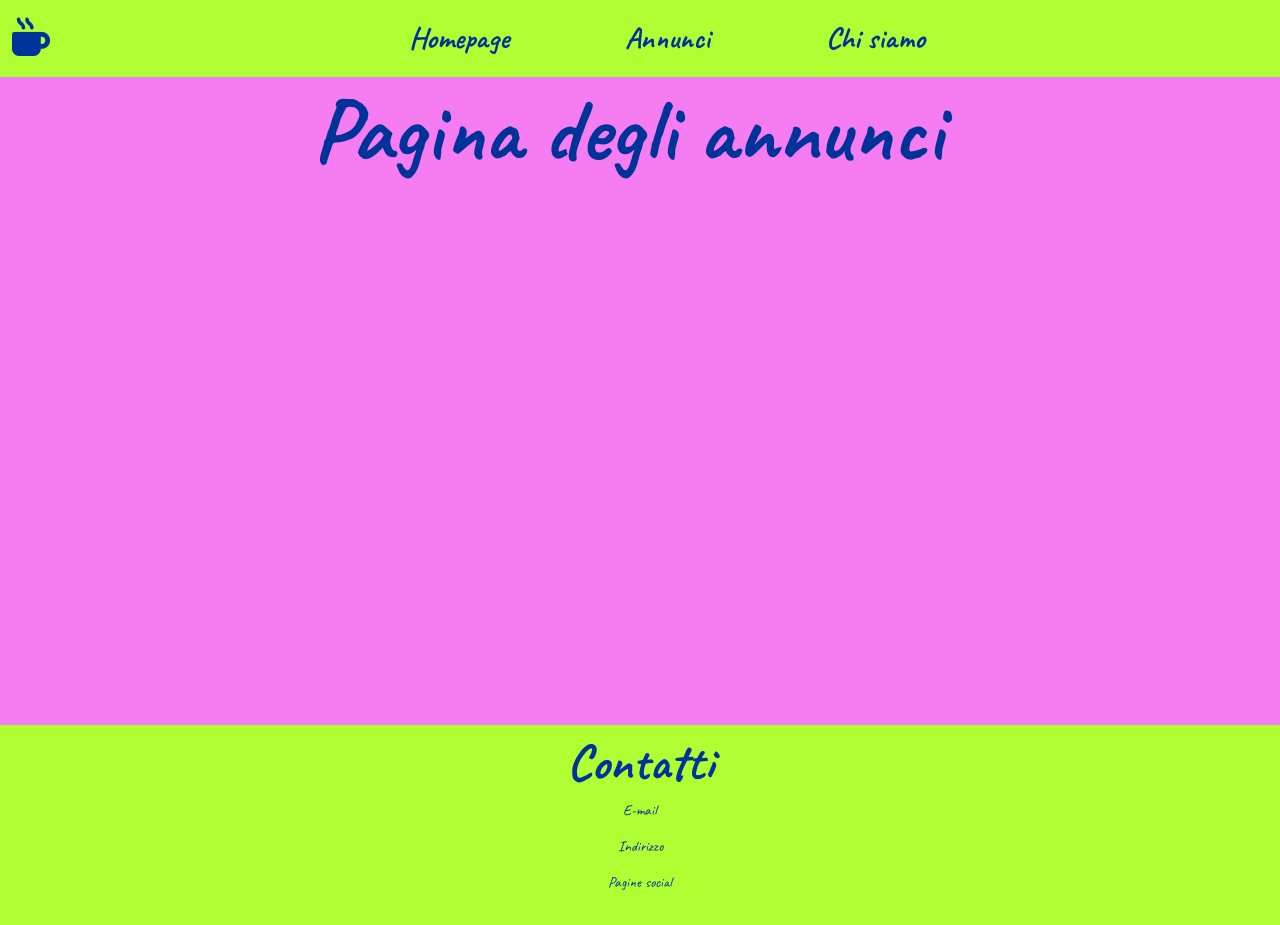
==== annunci.html @ 69888781 "iniziato fetch" ====
<!doctype html>
<html lang="en">
<head>
  <meta charset="utf-8">
  <meta name="viewport" content="width=device-width, initial-scale=1">
  <title>Presto</title>
  
  <!--Google fonts-->   
  <link rel="preconnect" href="https://fonts.googleapis.com">
  <link rel="preconnect" href="https://fonts.gstatic.com" crossorigin>
  <link href="https://fonts.googleapis.com/css2?family=Caveat:wght@400..700&display=swap" rel="stylesheet">
  
  <!--css bootstrap-->
  <link href="https://cdn.jsdelivr.net/npm/bootstrap@5.3.8/dist/css/bootstrap.min.css" rel="stylesheet" integrity="sha384-sRIl4kxILFvY47J16cr9ZwB07vP4J8+LH7qKQnuqkuIAvNWLzeN8tE5YBujZqJLB" crossorigin="anonymous">
  
  <!--fontawesome-->
  <link rel="stylesheet" href="https://cdnjs.cloudflare.com/ajax/libs/font-awesome/6.5.2/css/all.min.css" integrity="sha512-SnH5WK+bZxgPHs44uWIX+LLJAJ9/2PkPKZ5QiAj6Ta86w+fsb2TkcmfRyVX3pBnMFcV7oQPJkl9QevSCWr3W6A==" crossorigin="anonymous" referrerpolicy="no-referrer">
  <!--css custom-->
  
  <link rel="stylesheet" href="style.css">
  
</head>
<body>
  
  <!--navbar-->
  
  <nav class="navbar navbar-expand-lg bg-body-tertiary sticky-top">
    <div class="container-fluid">
      <a class="navbar-brand fw-bolder" href="#"><i class="fa-solid fa-mug-hot fa-2x"></i></a>
      <button class="navbar-toggler" type="button" data-bs-toggle="collapse" data-bs-target="#navbarNav" aria-controls="navbarNav" aria-expanded="false" aria-label="Toggle navigation">
        <span class="navbar-toggler-icon"></span>
      </button>
      <div class="collapse navbar-collapse" id="navbarNav">
        <ul class="navbar-nav">
          <li class="nav-item">
            <a class="nav-link active" aria-current="page" href="./index.html">Homepage</a>
          </li>
          <li class="nav-item">
            <a class="nav-link" href="./annunci.html">Annunci</a>
          </li>
          <li class="nav-item">
            <a class="nav-link" href="#">Chi siamo</a>
          </li>
          <li class="nav-item">
            
            
          </li>
        </ul>
      </div>
    </div>
  </nav>
  
  <!--navbar end-->
  
  
  <!--header-->
  <header class="container-fluid d-flex">
    <div class="row w-100">
      <div class="col-12 text-center">
        <h1 id="titolo" class="justify-content-center">Pagina degli annunci</h1>
        </div>
      </div>
    </div>
  </header>
  
  <!--header end-->
  


  <!--sezione 1-->
 
  <!--sezione 1 end-->
  

  <!--sezione 2-->
  
  <!--sezione 2 end-->
  


  <!--footer-->
  <footer class="container-fluid">
    <div class="row mt-5">
      <div id="contatti" class="col-12 text-center">Contatti
      <p class="details">E-mail</p>
      <p class="details">Indirizzo</p>
      <p class="details">Pagine social</p>
    </div>
    </div>
  </footer>
  <!--footer end-->
  
  <!--js bootstrap-->
  <script src="https://cdn.jsdelivr.net/npm/bootstrap@5.3.8/dist/js/bootstrap.bundle.min.js" integrity="sha384-FKyoEForCGlyvwx9Hj09JcYn3nv7wiPVlz7YYwJrWVcXK/BmnVDxM+D2scQbITxI" crossorigin="anonymous"></script>
  
  <!--js custom-->    
  <script src="annunci.js"></script>
</body>
</html>
---- style.css ----
* {
  font-family: "Caveat", cursive;
  font-optical-sizing: auto;
  font-weight: 400;
  font-style: normal;
  color: var(--blue);
}


h1, h2, h3, h4, .h1, .h2, .h3, .h4 {
  font-family: "Caveat", cursive;
  font-optical-sizing: auto;
  font-weight: bold;
  font-style:normal;
}


:root{
    --green: rgb(176,255,50);
    --blue: rgb(0, 51, 153);
    --fucsia: rgb(245, 125, 241);
}


.navbar{
    background-color: var(--green) !important;
}


.navbar .navbar-brand{
    color: var(--blue);
    font-weight: bold;
    font-size: larger;
}


.navbar .nav-link{
    color: var(--blue) !important;
    font-weight: bolder;
    margin-left: 50px;
    margin-right: 50px;
    font-size: 30px;
}


.navbar-nav{
    width: 100%;
    display: flex;
    justify-content: center;
}


header{
    background-image: url("https://img.freepik.com/premium-photo/abstract-ethereal-painting-background_670382-171009.jpg");
    background-size: cover;
    background-repeat: no-repeat;
    min-height: 600px;
}


#titolo{
    font-size: 90px;
}


.buttons{
    background-color:  var(--green);
    border: 2px solid;
    border-color: var(--blue);
    border-radius: 20px;
    transition: 0.5s;
    padding: 8px;
}


.buttons:hover{
    transform: scale(1.1);
}


#sezione1{
    background-color: var(--green);
    position: relative;
    top: -40px;
}


body{
    background-color: var(--fucsia);
}


.colonne{
    border: 2px solid; 
    color: var(--blue);
    transition: 0.5s;
    background-color: var(--green);
}


.colonne:hover{
     transform: scale(1.1);
}


#sezione2{
    font-weight: bold;
    font-size: xx-large;
}


#aboutUs{
   font-size: 50px;
}


.number{
    font-weight: bolder;
}


#contatti{
    height: 100px;
    font-weight: bold;
    font-size: xx-large;
    color: var(--blue);
    font-size: 50px;
}


.details{
    height: 20px;
    font-weight:lighter;
    font-size: small;
    color: var(--blue);
    font-size: 15px;
}


footer{
     background-color: var(--green);
     min-height: 200px;
}
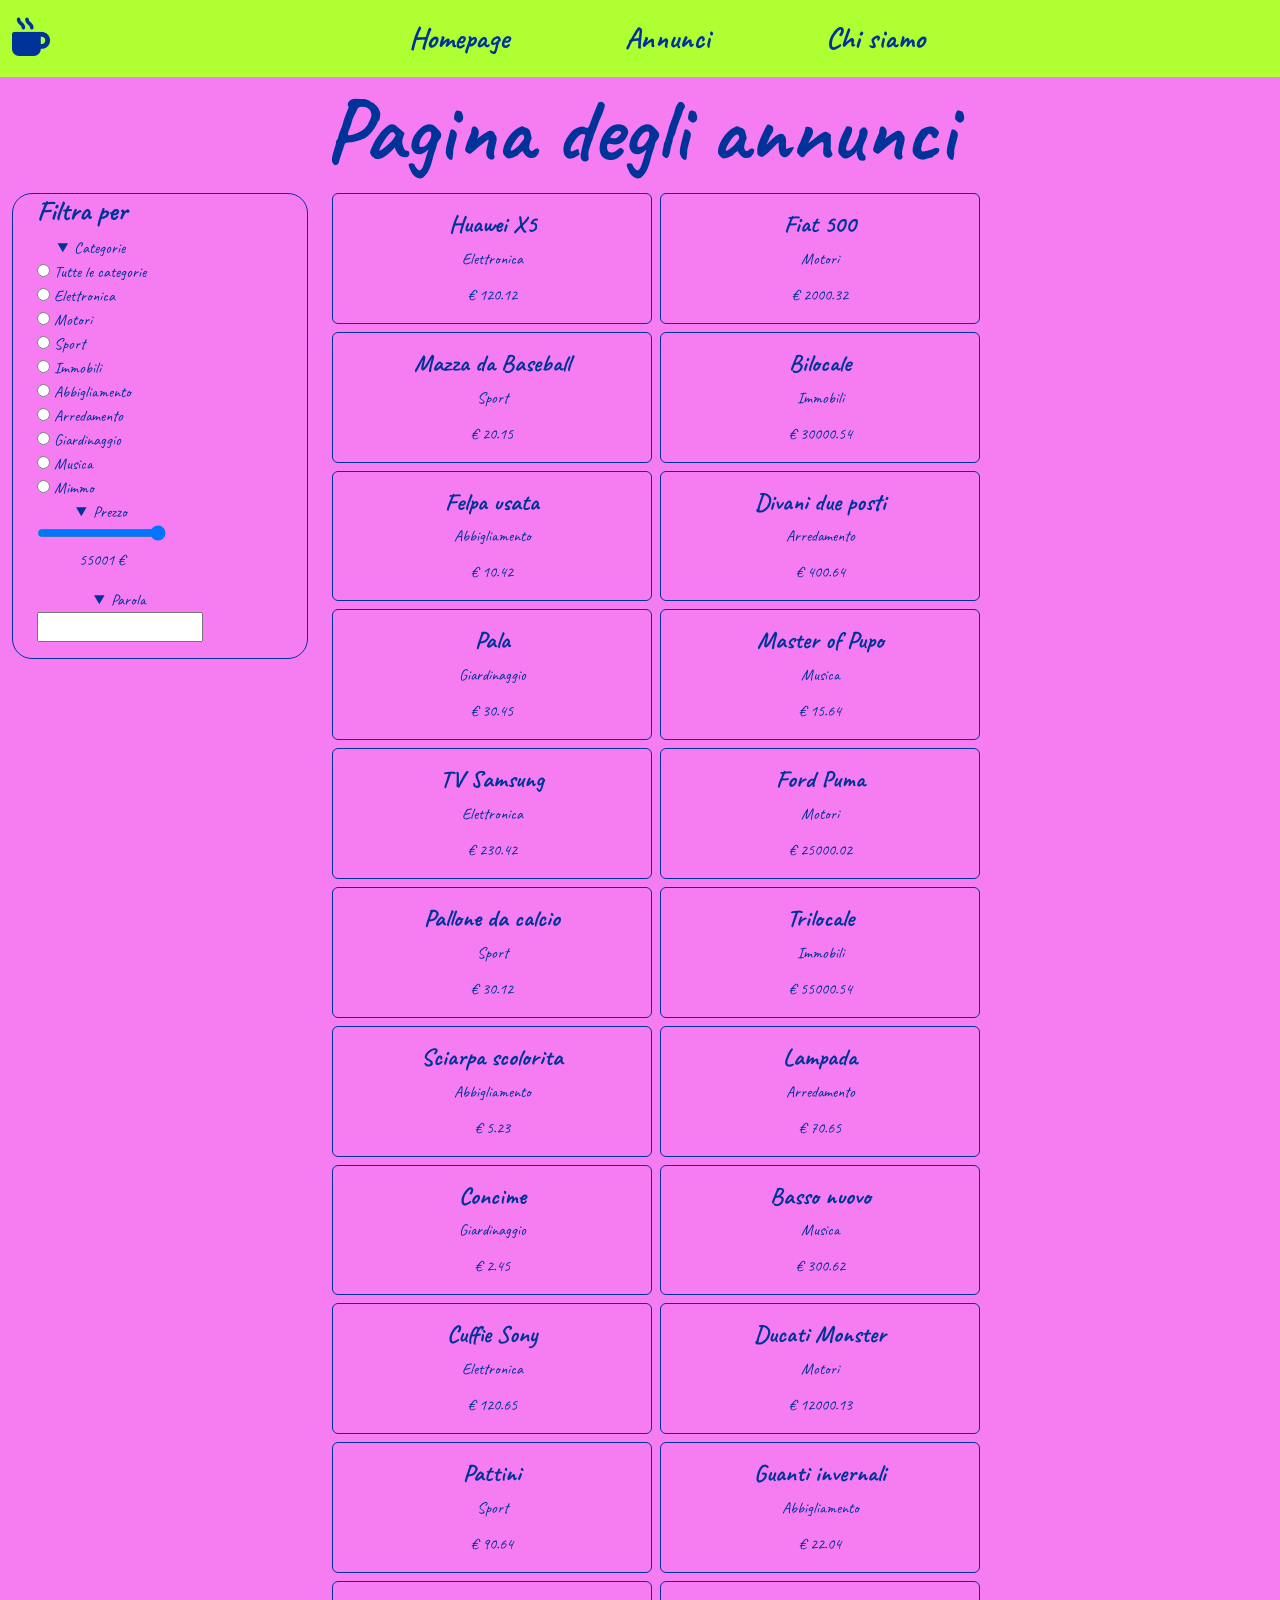
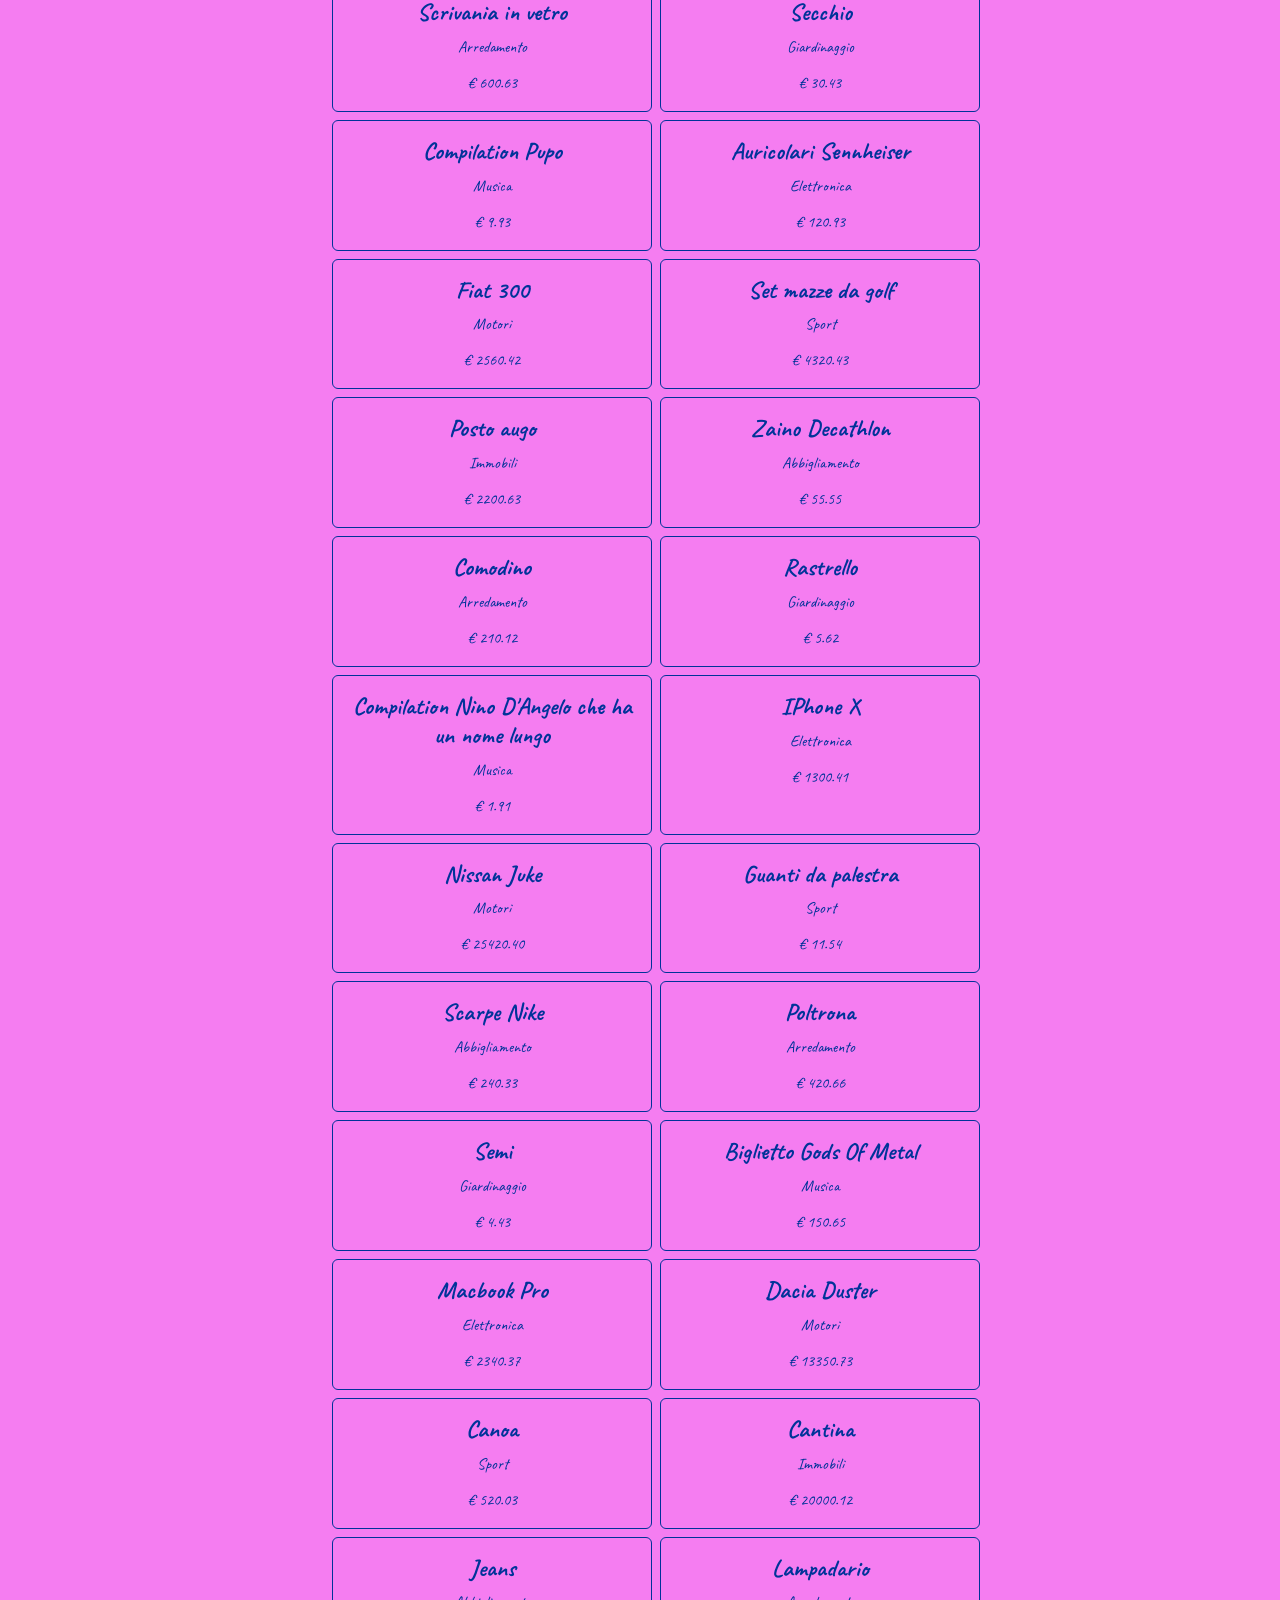
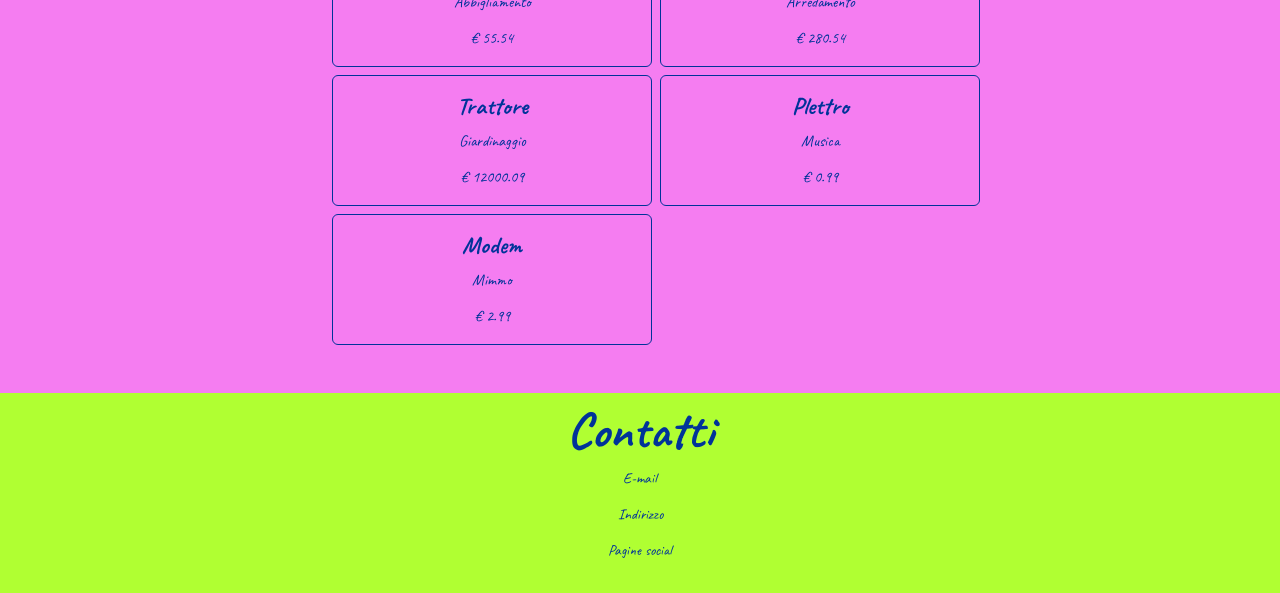
==== commit a5acb3b1: "filtri indipendenti terminati" ====
--- a/annunci.html
+++ b/annunci.html
@@ -54,46 +54,95 @@
   
   
   <!--header-->
-  <header class="container-fluid d-flex">
-    <div class="row w-100">
-      <div class="col-12 text-center">
-        <h1 id="titolo" class="justify-content-center">Pagina degli annunci</h1>
+  <header class="container-fluid text-center">
+    <h1 id="titolo">Pagina degli annunci</h1>
+
+    <div class="row">
+      
+
+
+      <!--COLONNA DX-->
+      <div class="col-12 col-md-3">
+        
+        <!--accordion-->
+        <div id="accordion" class="accordion d-flex flex-column align-items-start ps-4">
+          <h3>Filtra per</h3>
+          <details open> 
+            
+            <!--filtro categoria con radio buttons-->
+            <summary>Categorie</summary> 
+            <div id="categoryContainer">
+              <div class="form-field">
+                <input class="radio" name="radios" type="radio" id="All" />
+                <label for="radioLabel">Tutte le categorie</label>
+              </div>
+            </div>
+          </details>
+          
+          
+          <!--filtro prezzo-->
+          <details open> 
+            <summary>Prezzo</summary> 
+            <div class="form-field">
+              <input id="typeInput" type="range" min="0" max="">
+              <p id="priceValue">0 </p>
+            </div>
+          </details>
+          
+          <!--filtro parola-->
+          <details open> 
+            <summary>Parola</summary> 
+            <div class="form-field">
+              <input class="mb-3" id="textInput" type="text">
+              
+            </div>
+          </details>
+          
         </div>
+        </div>
+        
+      <!--COLONNA SINISTRA-->
+
+      <div class="col-12 col-md-9">
+        <div id="cardWrapper" class="d-flex flex-wrap gap-2">
+        
+      
       </div>
     </div>
-  </header>
-  
-  <!--header end-->
-  
+  </div>
+</header>
+
+<!--header end-->
 
 
-  <!--sezione 1-->
- 
-  <!--sezione 1 end-->
-  
 
-  <!--sezione 2-->
-  
-  <!--sezione 2 end-->
-  
+<!--sezione 1-->
+
+<!--sezione 1 end-->
 
 
-  <!--footer-->
-  <footer class="container-fluid">
-    <div class="row mt-5">
-      <div id="contatti" class="col-12 text-center">Contatti
+<!--sezione 2-->
+
+<!--sezione 2 end-->
+
+
+
+<!--footer-->
+<footer class="container-fluid">
+  <div class="row mt-5">
+    <div id="contatti" class="col-12 text-center">Contatti
       <p class="details">E-mail</p>
       <p class="details">Indirizzo</p>
       <p class="details">Pagine social</p>
     </div>
-    </div>
-  </footer>
-  <!--footer end-->
-  
-  <!--js bootstrap-->
-  <script src="https://cdn.jsdelivr.net/npm/bootstrap@5.3.8/dist/js/bootstrap.bundle.min.js" integrity="sha384-FKyoEForCGlyvwx9Hj09JcYn3nv7wiPVlz7YYwJrWVcXK/BmnVDxM+D2scQbITxI" crossorigin="anonymous"></script>
-  
-  <!--js custom-->    
-  <script src="annunci.js"></script>
+  </div>
+</footer>
+<!--footer end-->
+
+<!--js bootstrap-->
+<script src="https://cdn.jsdelivr.net/npm/bootstrap@5.3.8/dist/js/bootstrap.bundle.min.js" integrity="sha384-FKyoEForCGlyvwx9Hj09JcYn3nv7wiPVlz7YYwJrWVcXK/BmnVDxM+D2scQbITxI" crossorigin="anonymous"></script>
+
+<!--js custom-->    
+<script src="annunci.js"></script>
 </body>
 </html>
--- a/style.css
+++ b/style.css
@@ -140,4 +140,26 @@
 footer{
      background-color: var(--green);
      min-height: 200px;
-}+}
+
+.accordion{
+    border: 1px solid;
+    border-radius: 20px;
+}
+
+#categoryContainer{
+    display: flex;
+    flex-direction: column;
+    align-items: flex-start;
+}
+ .card{
+    width: 320px;
+    background-color: var(--fucsia);
+    border: solid 1px; color: var(--blue);
+ }
+
+ #priceValue::after{
+    content: ' €';
+ }
+
+ 
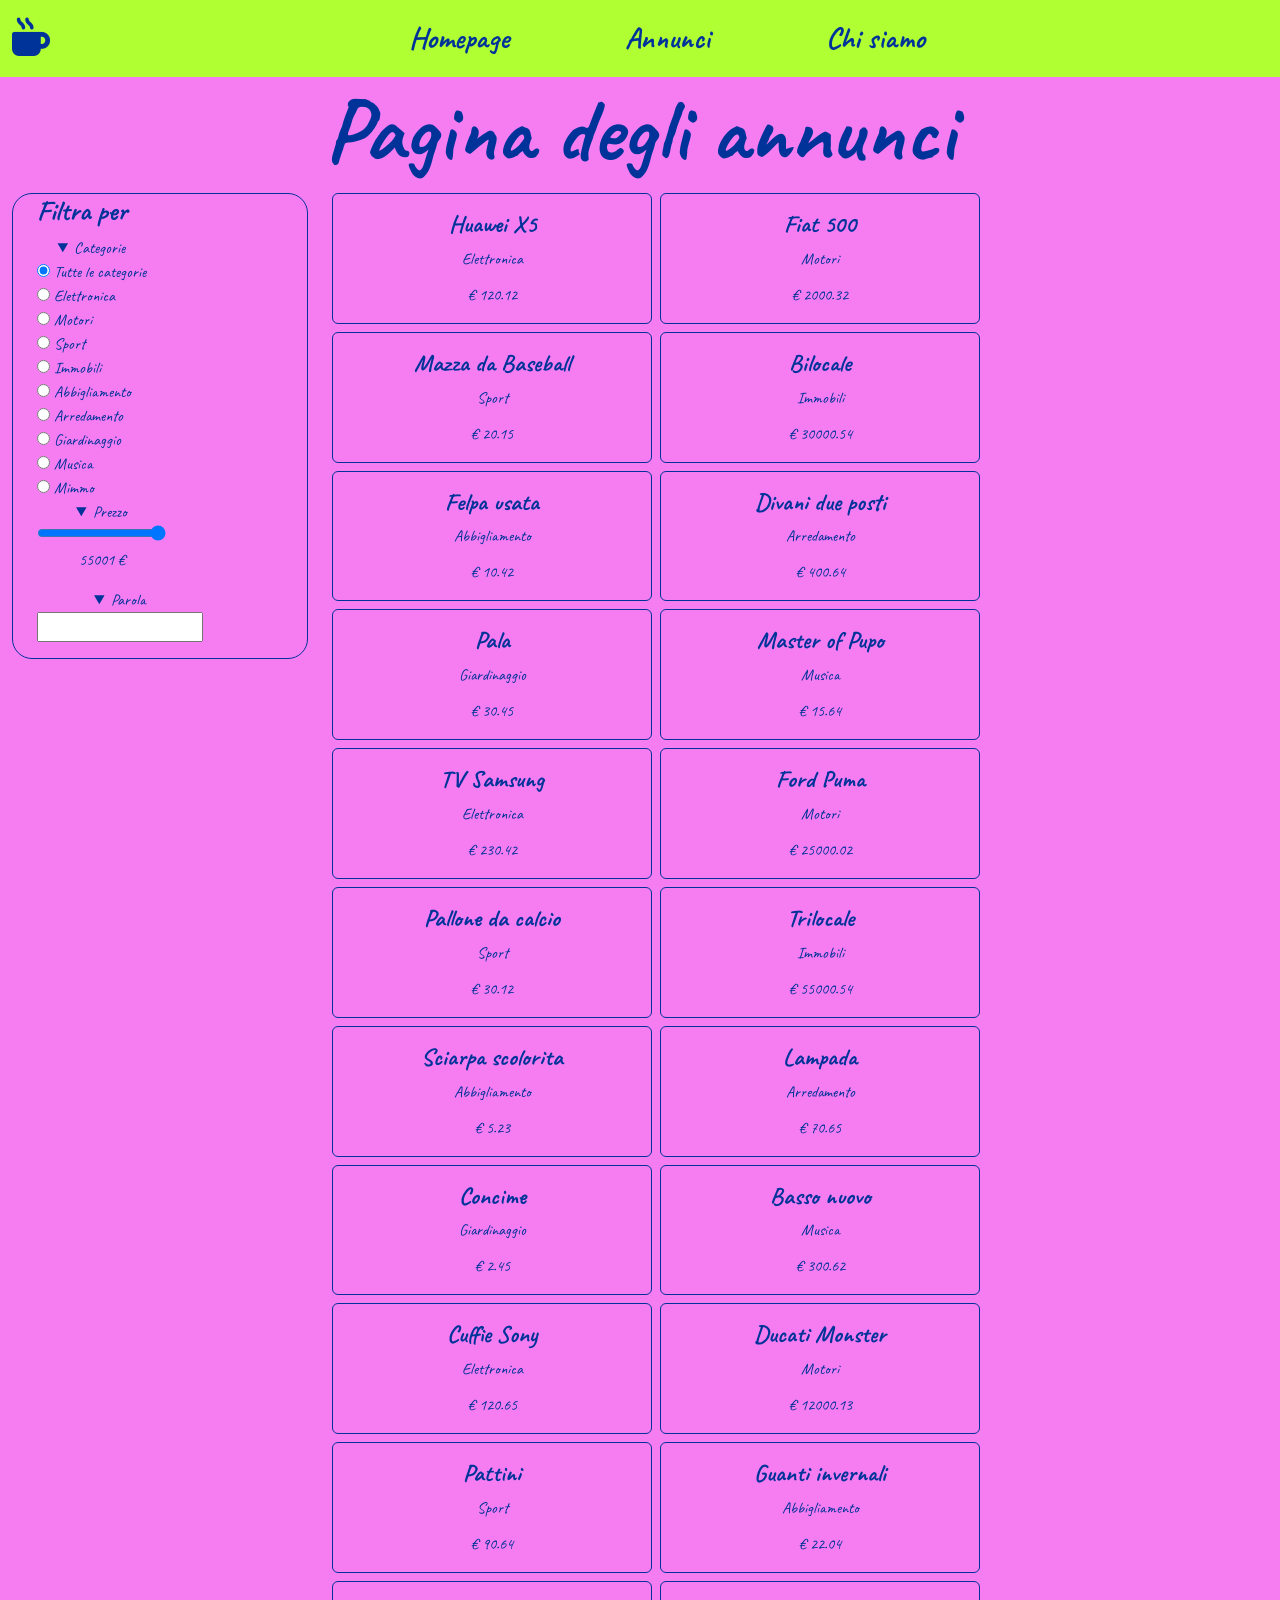
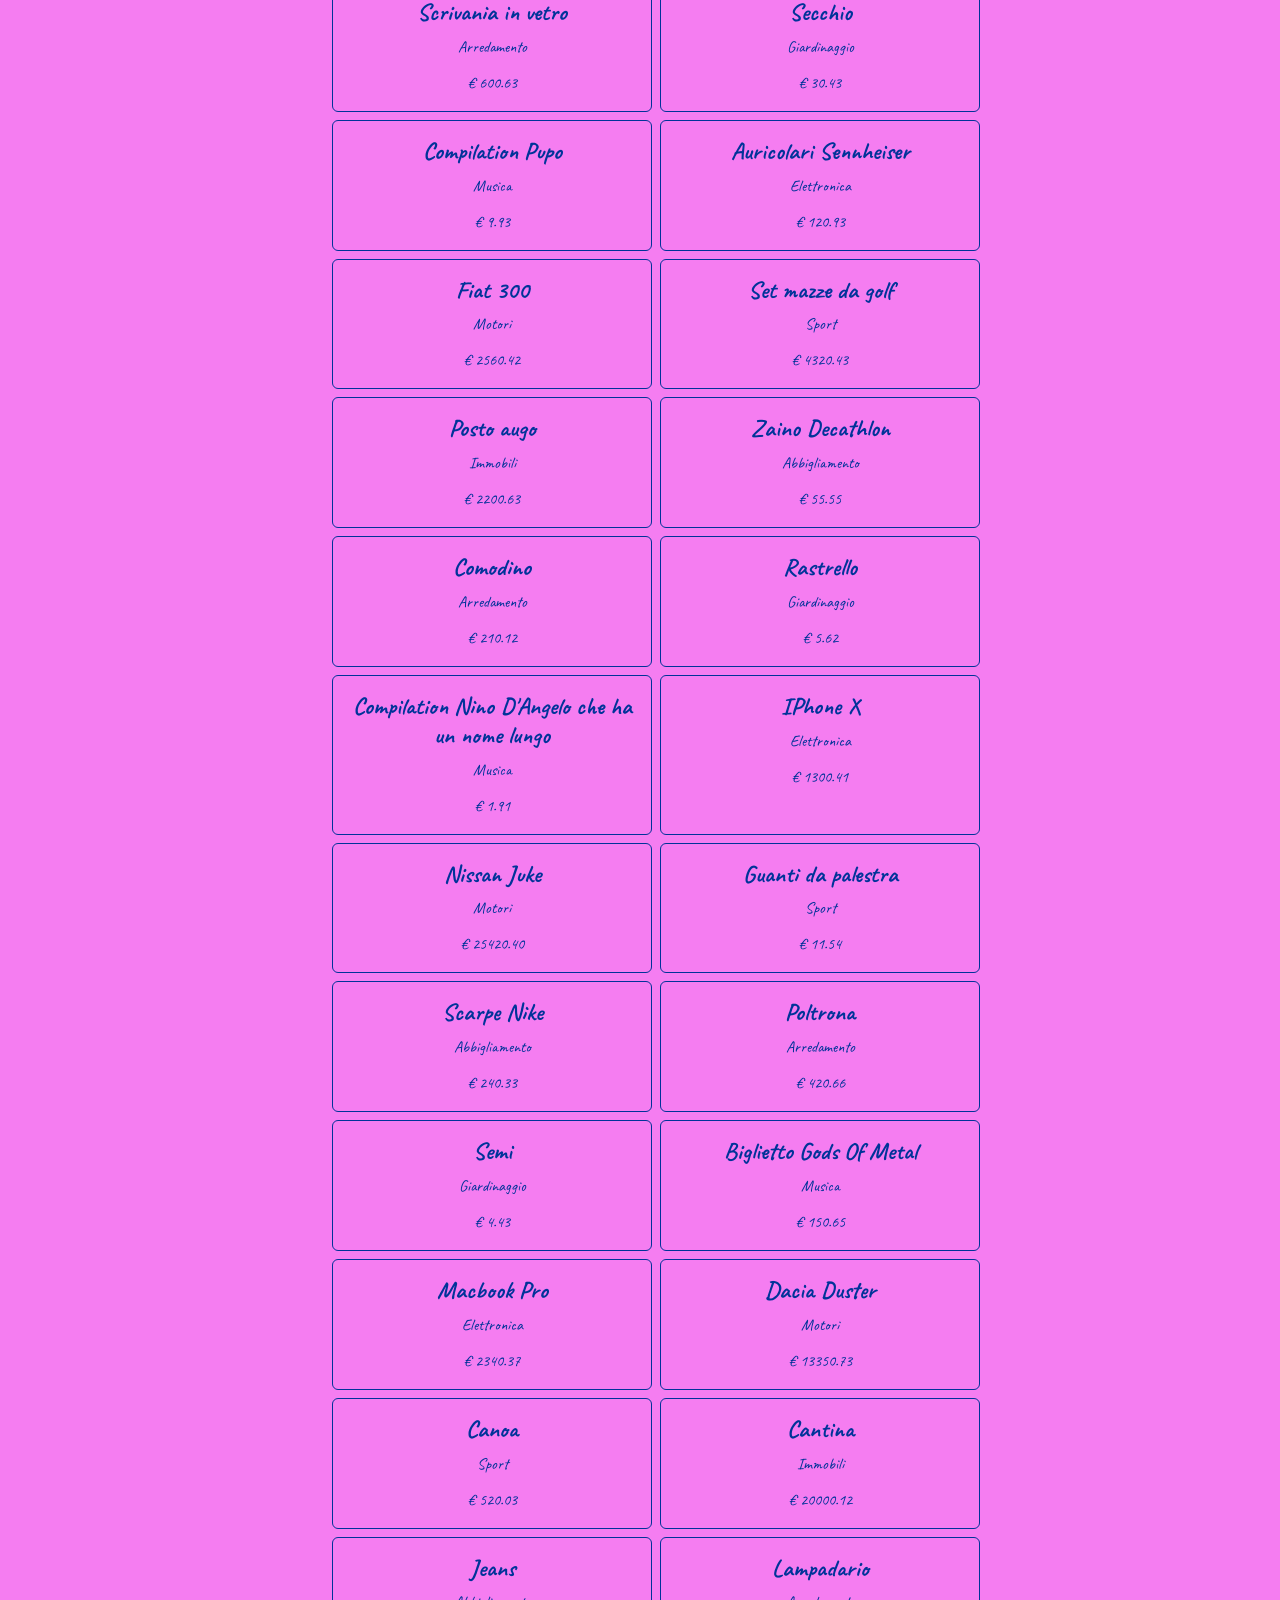
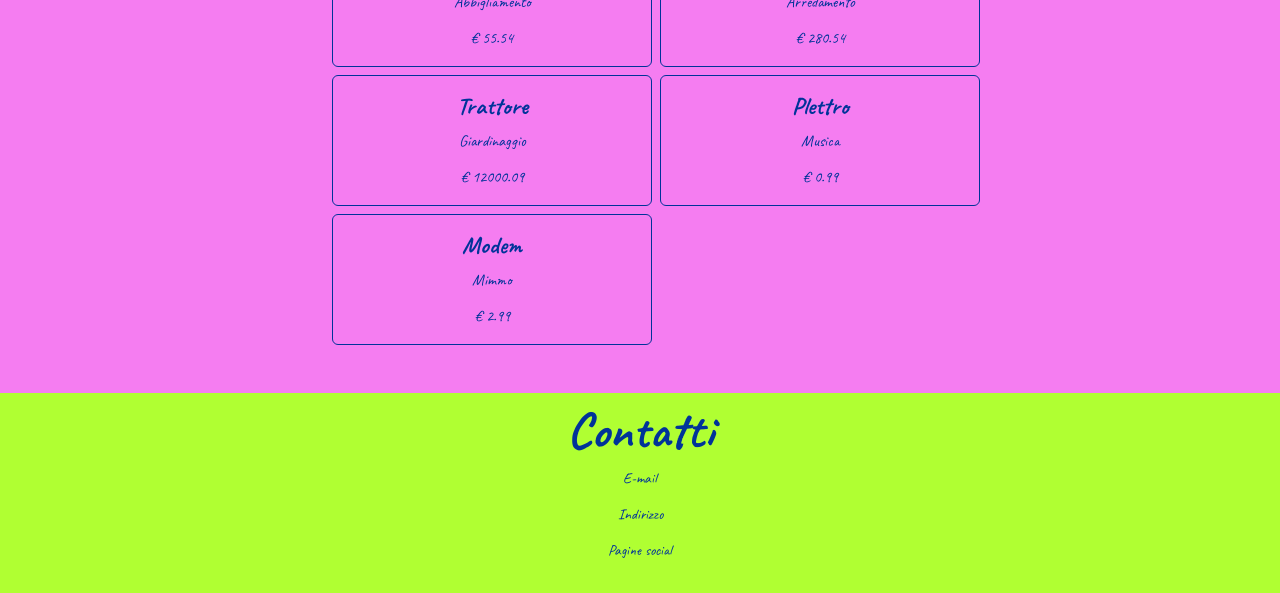
==== commit 47f8432c: "filtri complementari completati" ====
--- a/annunci.html
+++ b/annunci.html
@@ -73,7 +73,7 @@
             <summary>Categorie</summary> 
             <div id="categoryContainer">
               <div class="form-field">
-                <input class="radio" name="radios" type="radio" id="All" />
+                <input class="radio" name="radios" type="radio" id="All" checked />
                 <label for="radioLabel">Tutte le categorie</label>
               </div>
             </div>
--- a/style.css
+++ b/style.css
@@ -145,6 +145,9 @@
 .accordion{
     border: 1px solid;
     border-radius: 20px;
+    position: sticky;
+    top: 80px;
+    z-index: 100;
 }
 
 #categoryContainer{
